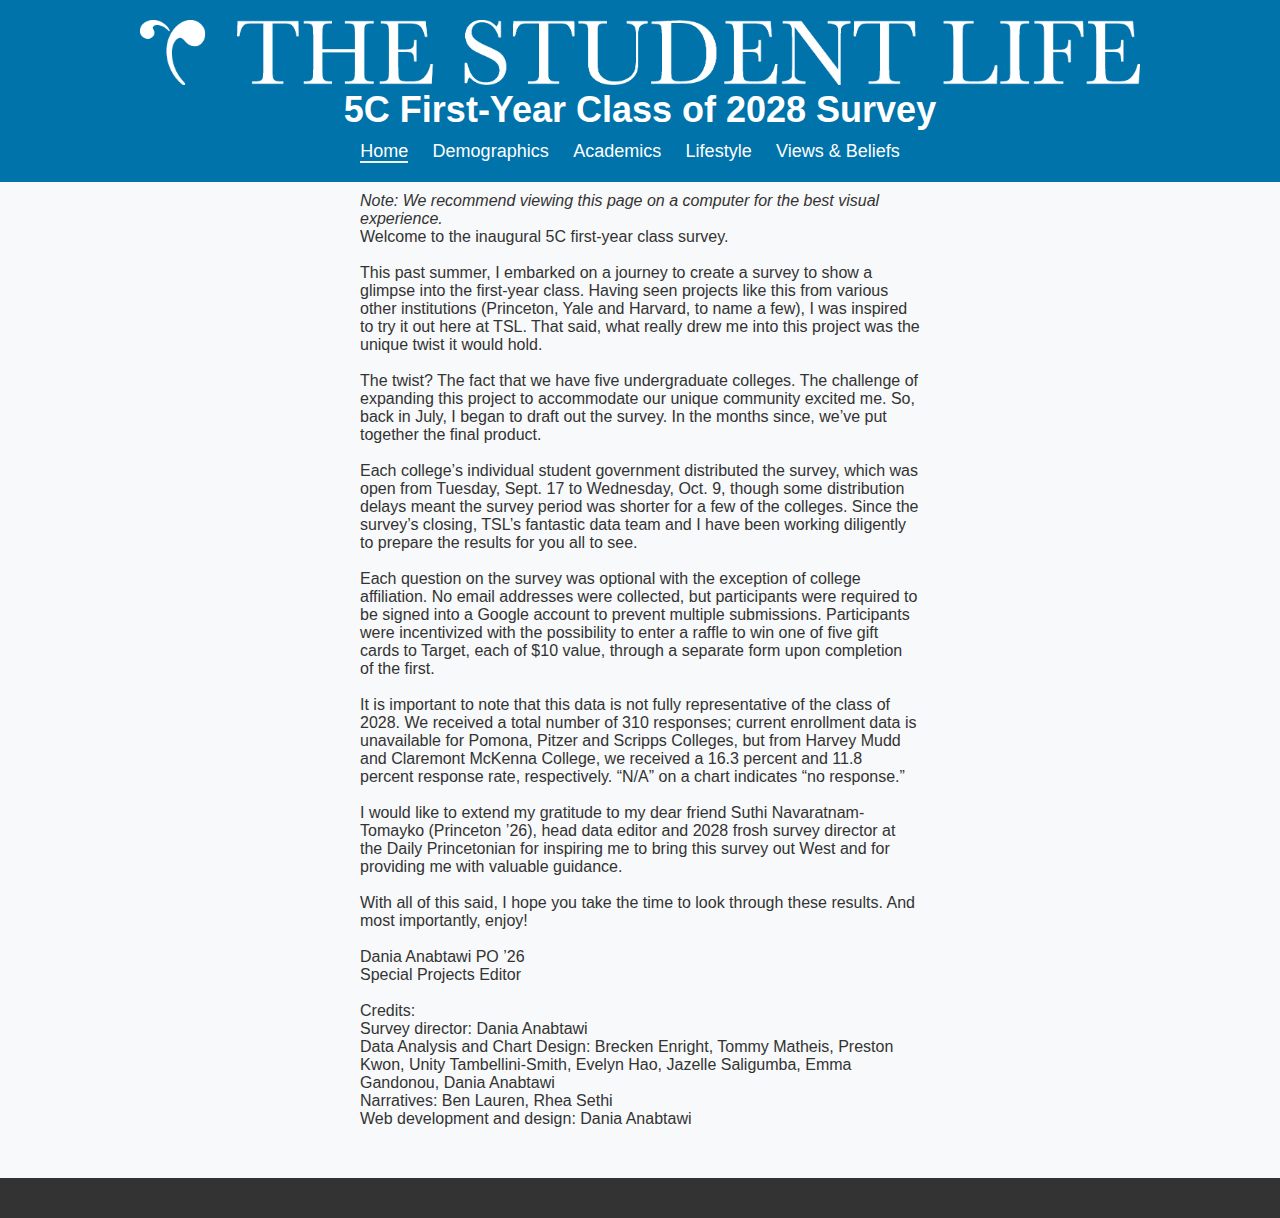
==== index.html @ a2ec7155 "Update index.html" ====
<!DOCTYPE html>
<html lang="en">
<head>
    <meta charset="UTF-8">
    <meta name="viewport" content="width=device-width, initial-scale=1.0">
    <title>5C First-Year Class of 2028 Survey - About</title>
    <link rel="stylesheet" href="styles.css">
</head>
<body>

    <header>
        <div class="container">
            <!-- Logo First -->
           <a href="https://www.tsl.news">
            <img src="logo.png" alt="Logo">
        </a>
 <style>
        header {
            text-align: center; /* Center the content inside the header */
        }

        header img {
            width: 1000px; /* Optional: Set the size of the image */
        }
      main {
            margin: 0 350px; /* Set left and right margins to 20px */
            padding: 10px;  /* Optional: Add padding if needed */
        }
    </style>

            <!-- Title -->
            <h1>5C First-Year Class of 2028 Survey</h1>

            <!-- Navigation Menu -->
            <nav>
                <ul class="main-nav">
                    <li><a href="index.html" class="active">Home</a></li>
                    <li><a href="demographics.html">Demographics</a></li>
                    <li><a href="academics.html">Academics</a></li>
                    <li><a href="lifestyle.html">Lifestyle</a></li>
                    <li><a href="views.html">Views & Beliefs</a></li>
                </ul>
            </nav>
        </div>
    </header>

</body>
</html>


    <main>
<i>Note: We recommend viewing this page on a computer for the best visual experience.</i> <br>
        Welcome to the inaugural 5C first-year class survey. <br><br>

This past summer, I embarked on a journey to create a survey to show a glimpse into the first-year class. Having seen projects like this from various other institutions (Princeton, Yale and Harvard, to name a few), I was inspired to try it out here at TSL. That said, what really drew me into this project was the unique twist it would hold. <br><br>

The twist? The fact that we have five undergraduate colleges. The challenge of expanding this project to accommodate our unique community excited me. So, back in July, I began to draft out the survey. In the months since, we’ve put together the final product. <br><br>

Each college’s individual student government distributed the survey, which was open from Tuesday, Sept. 17 to Wednesday, Oct. 9, though some distribution delays meant the survey period was shorter for a few of the colleges. Since the survey’s closing, TSL’s fantastic data team and I have been working diligently to prepare the results for you all to see.<br><br>

Each question on the survey was optional with the exception of college affiliation. No email addresses were collected, but participants were required to be signed into a Google account to prevent multiple submissions. Participants were incentivized with the possibility to enter a raffle to win one of five gift cards to Target, each of $10 value, through a separate form upon completion of the first.<br><br>

It is important to note that this data is not fully representative of the class of 2028. We received a total number of 310 responses; current enrollment data is unavailable for Pomona, Pitzer and Scripps Colleges, but from Harvey Mudd and Claremont McKenna College, we received a 16.3 percent and 11.8 percent response rate, respectively. “N/A” on a chart indicates “no response.” <br><br>

I would like to extend my gratitude to my dear friend Suthi Navaratnam-Tomayko (Princeton ’26), head data editor and 2028 frosh survey director at the Daily Princetonian for inspiring me to bring this survey out West and for providing me with valuable guidance. <br><br>

With all of this said, I hope you take the time to look through these results. And most importantly, enjoy!<br><br>

Dania Anabtawi PO ’26<br>
Special Projects Editor<br><br>

Credits:<br>
Survey director: Dania Anabtawi<br>
Data Analysis and Chart Design: Brecken Enright, Tommy Matheis, Preston Kwon, Unity Tambellini-Smith, Evelyn Hao, Jazelle Saligumba, Emma Gandonou, Dania Anabtawi<br>
Narratives: Ben Lauren, Rhea Sethi<br>
Web development and design: Dania Anabtawi<br>

    </main>

    <footer>
        <div class="container">
        </div>
    </footer>

    <script src="scripts.js"></script>
</body>
</html>
---- styles.css ----
/* General styles */
* {
    margin: 0;
    padding: 0;
    box-sizing: border-box;
}

body {
    font-family: Arial, sans-serif;
    background-color: #f8f9fa;
    color: #333;
}

.container {
    width: 90%;
    margin: 0 auto;
}

/* Header Styles */
header {
    background-color: #0073aa;
    color: white;
    padding: 20px 0;
}

header h1 {
    text-align: center;
    font-size: 36px;
    margin-bottom: 10px;
}

header .main-nav {
    text-align: center;
    list-style: none;
}

header .main-nav li {
    display: inline;
    margin-right: 20px;
}

header .main-nav li a {
    color: white;
    text-decoration: none;
    font-size: 18px;
}

header .main-nav li a:hover, header .main-nav li a.active {
    border-bottom: 2px solid #f0f0f0;
}

/* Main Section */
main {
    padding: 40px 0;
}

.intro {
    margin-bottom: 40px;
}

.intro h2 {
    font-size: 28px;
    margin-bottom: 20px;
}

.intro p {
    font-size: 18px;
    line-height: 1.6;
}

/* Tabs Section */
.tabs {
    margin-top: 30px;
}

.tab-nav ul {
    list-style: none;
    display: flex;
    justify-content: center;
    margin-bottom: 20px;
}

.tab-nav li {
    margin-right: 30px;
}

.tab-link {
    cursor: pointer;
    padding: 10px 20px;
    font-size: 18px;
    background-color: #e0e0e0;
    border-radius: 5px;
    transition: background-color 0.3s;
}

.tab-link:hover {
    background-color: #ccc;
}

.tab-link.active {
    background-color: #0073aa;
    color: white;
}

.tab-content {
    display: none;
}

.tab-panel.active {
    display: block;
}

footer {
    background-color: #333;
    color: white;
    text-align: center;
    padding: 20px 0;
    margin-top: 40px;
}

footer p {
    font-size: 14px;
}
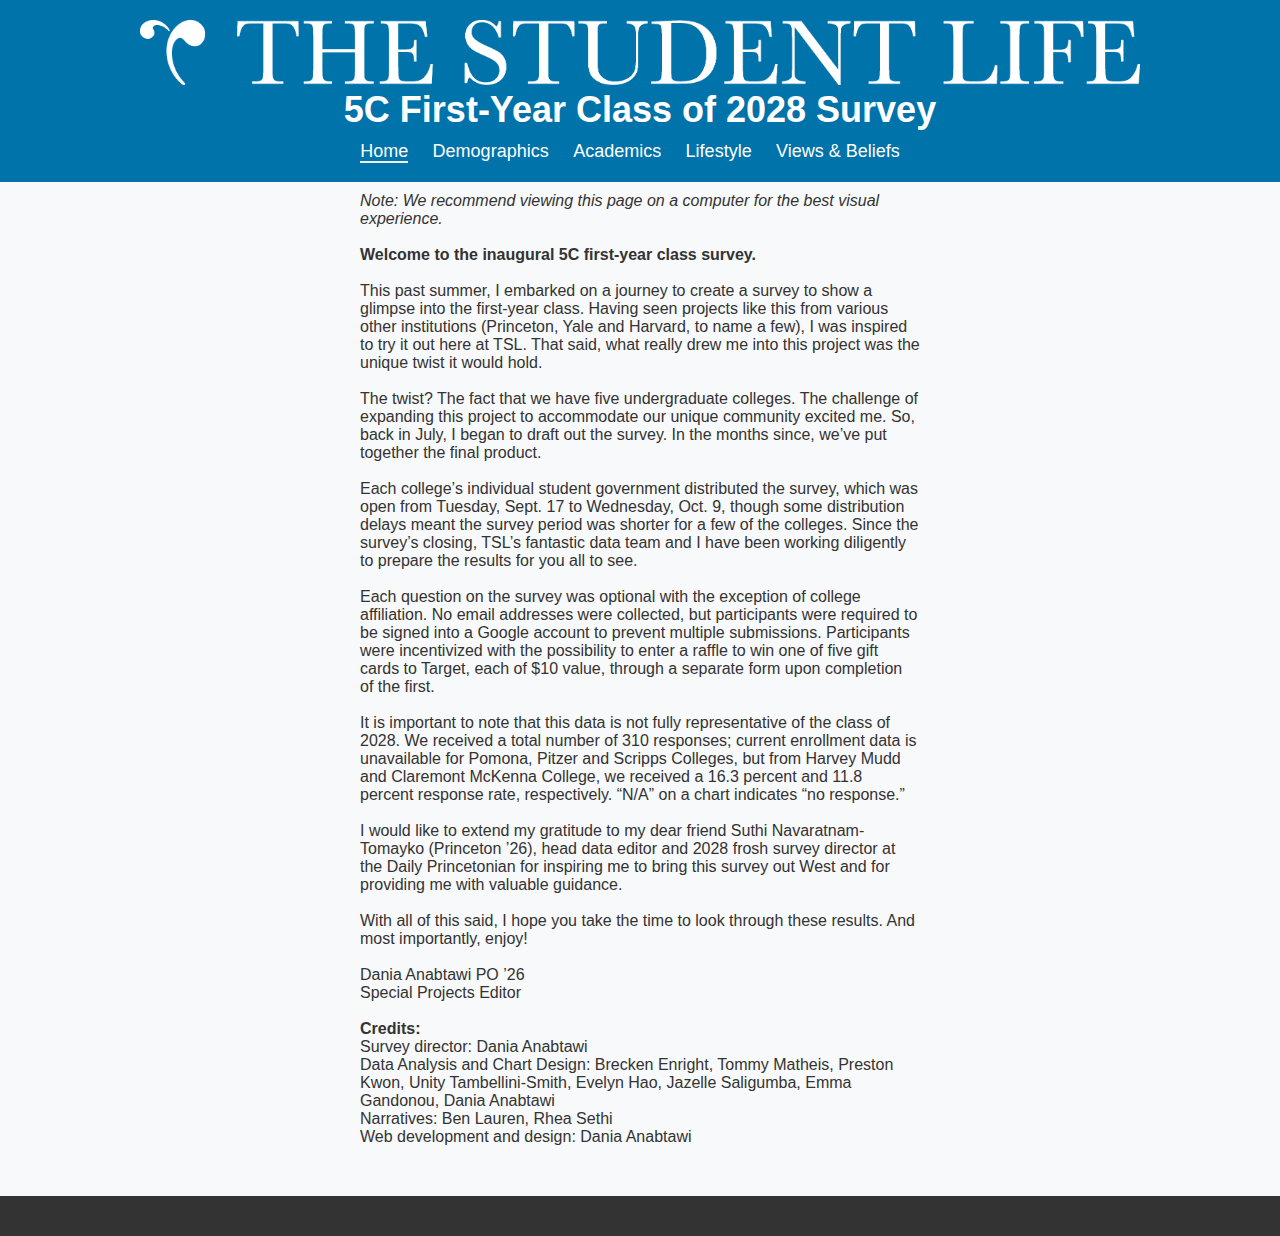
==== commit 7d8a95ff: "Update index.html" ====
--- a/index.html
+++ b/index.html
@@ -49,8 +49,8 @@
 
 
     <main>
-<i>Note: We recommend viewing this page on a computer for the best visual experience.</i> <br>
-        Welcome to the inaugural 5C first-year class survey. <br><br>
+<i>Note: We recommend viewing this page on a computer for the best visual experience.</i> <br><br>
+        <b>Welcome to the inaugural 5C first-year class survey.</b> <br><br>
 
 This past summer, I embarked on a journey to create a survey to show a glimpse into the first-year class. Having seen projects like this from various other institutions (Princeton, Yale and Harvard, to name a few), I was inspired to try it out here at TSL. That said, what really drew me into this project was the unique twist it would hold. <br><br>
 
@@ -69,7 +69,7 @@
 Dania Anabtawi PO ’26<br>
 Special Projects Editor<br><br>
 
-Credits:<br>
+<b>Credits:</b><br>
 Survey director: Dania Anabtawi<br>
 Data Analysis and Chart Design: Brecken Enright, Tommy Matheis, Preston Kwon, Unity Tambellini-Smith, Evelyn Hao, Jazelle Saligumba, Emma Gandonou, Dania Anabtawi<br>
 Narratives: Ben Lauren, Rhea Sethi<br>
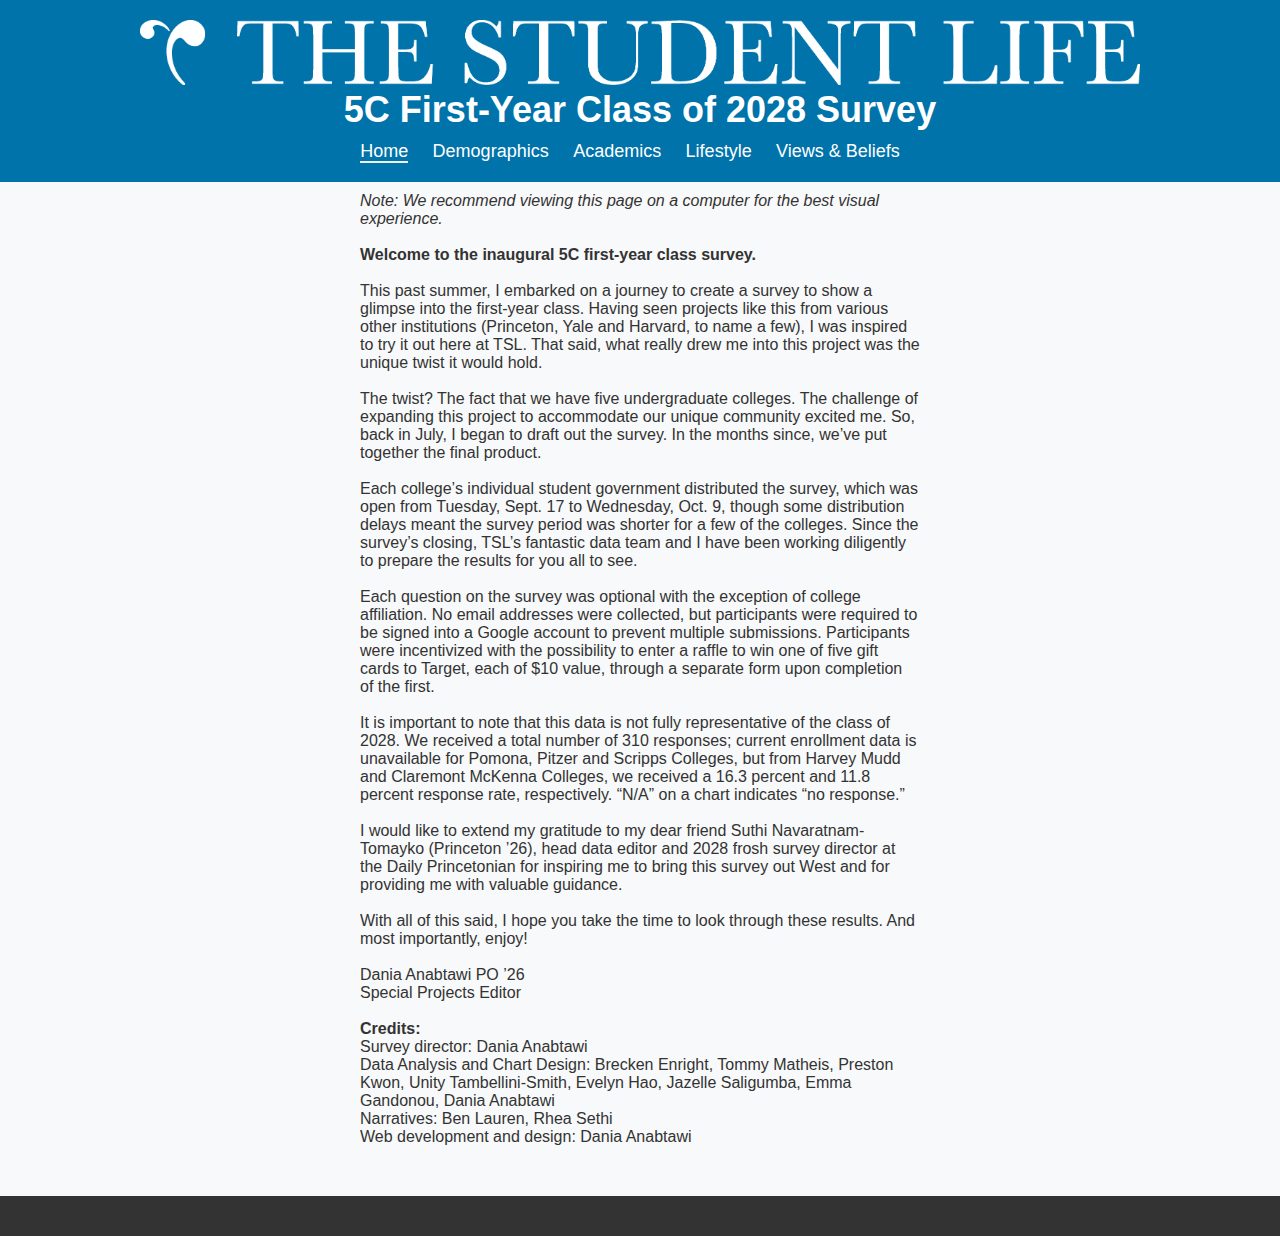
==== commit 5df66232: "Update index.html" ====
--- a/index.html
+++ b/index.html
@@ -60,7 +60,7 @@
 
 Each question on the survey was optional with the exception of college affiliation. No email addresses were collected, but participants were required to be signed into a Google account to prevent multiple submissions. Participants were incentivized with the possibility to enter a raffle to win one of five gift cards to Target, each of $10 value, through a separate form upon completion of the first.<br><br>
 
-It is important to note that this data is not fully representative of the class of 2028. We received a total number of 310 responses; current enrollment data is unavailable for Pomona, Pitzer and Scripps Colleges, but from Harvey Mudd and Claremont McKenna College, we received a 16.3 percent and 11.8 percent response rate, respectively. “N/A” on a chart indicates “no response.” <br><br>
+It is important to note that this data is not fully representative of the class of 2028. We received a total number of 310 responses; current enrollment data is unavailable for Pomona, Pitzer and Scripps Colleges, but from Harvey Mudd and Claremont McKenna Colleges, we received a 16.3 percent and 11.8 percent response rate, respectively. “N/A” on a chart indicates “no response.” <br><br>
 
 I would like to extend my gratitude to my dear friend Suthi Navaratnam-Tomayko (Princeton ’26), head data editor and 2028 frosh survey director at the Daily Princetonian for inspiring me to bring this survey out West and for providing me with valuable guidance. <br><br>
 
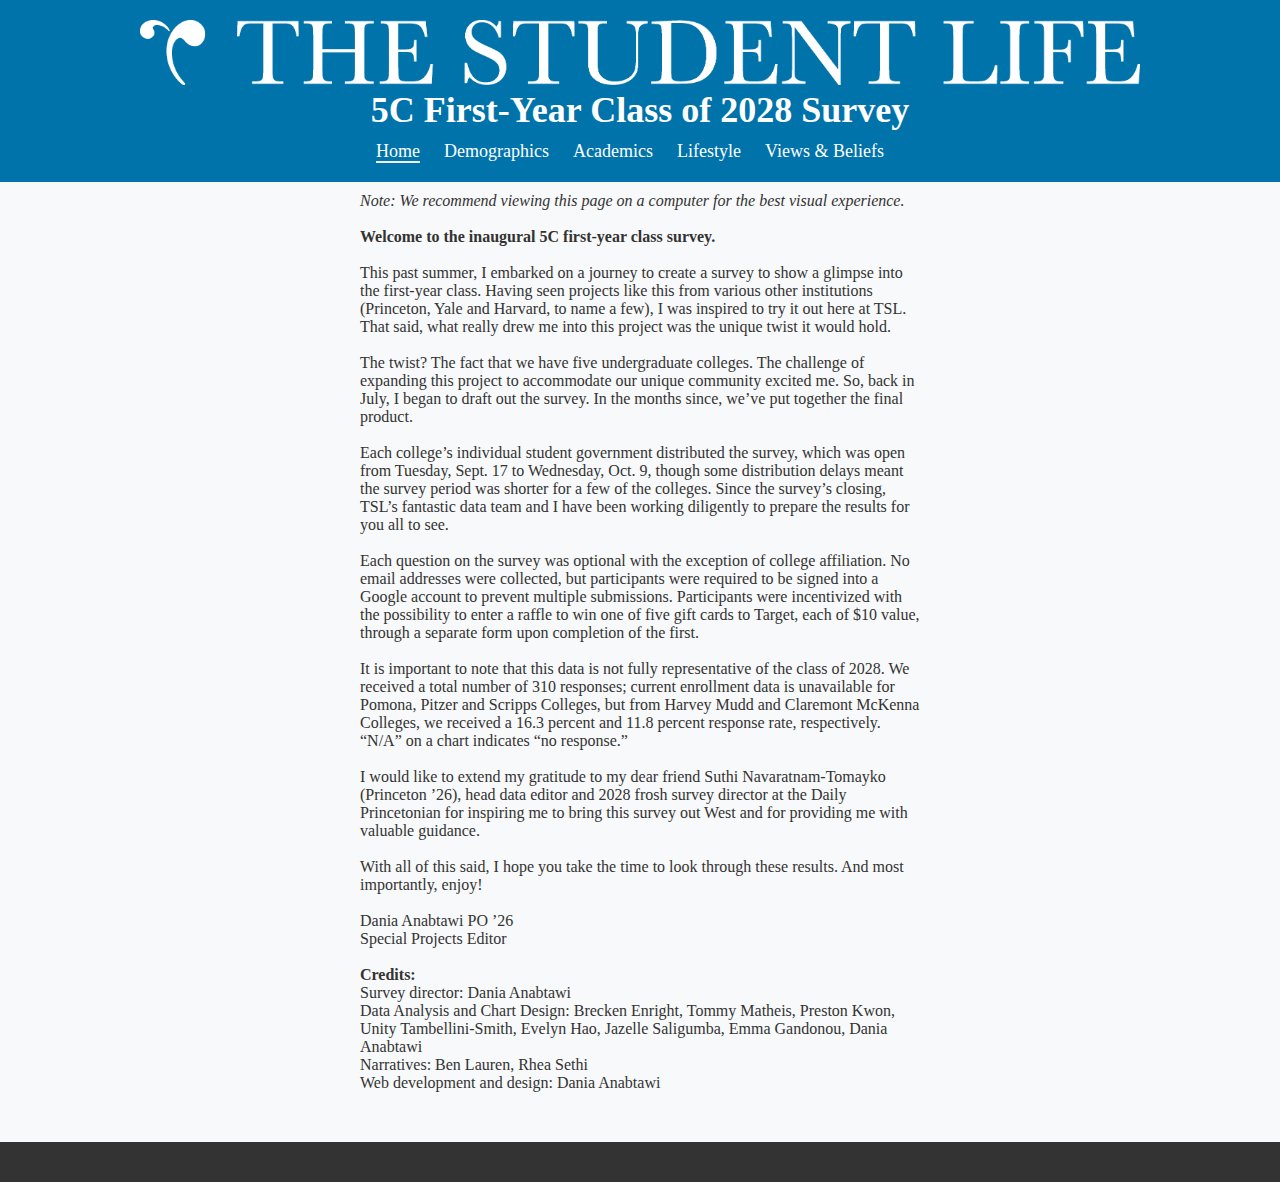
==== commit 08a48fba: "Update index.html" ====
--- a/index.html
+++ b/index.html
@@ -4,6 +4,7 @@
     <meta charset="UTF-8">
     <meta name="viewport" content="width=device-width, initial-scale=1.0">
     <title>5C First-Year Class of 2028 Survey - About</title>
+    <link rel="icon" type="image/x-icon" href="tsllogo.png">
     <link rel="stylesheet" href="styles.css">
 </head>
 <body>
--- a/styles.css
+++ b/styles.css
@@ -6,7 +6,7 @@
 }
 
 body {
-    font-family: Arial, sans-serif;
+    font-family: 'Palatino', serif;
     background-color: #f8f9fa;
     color: #333;
 }
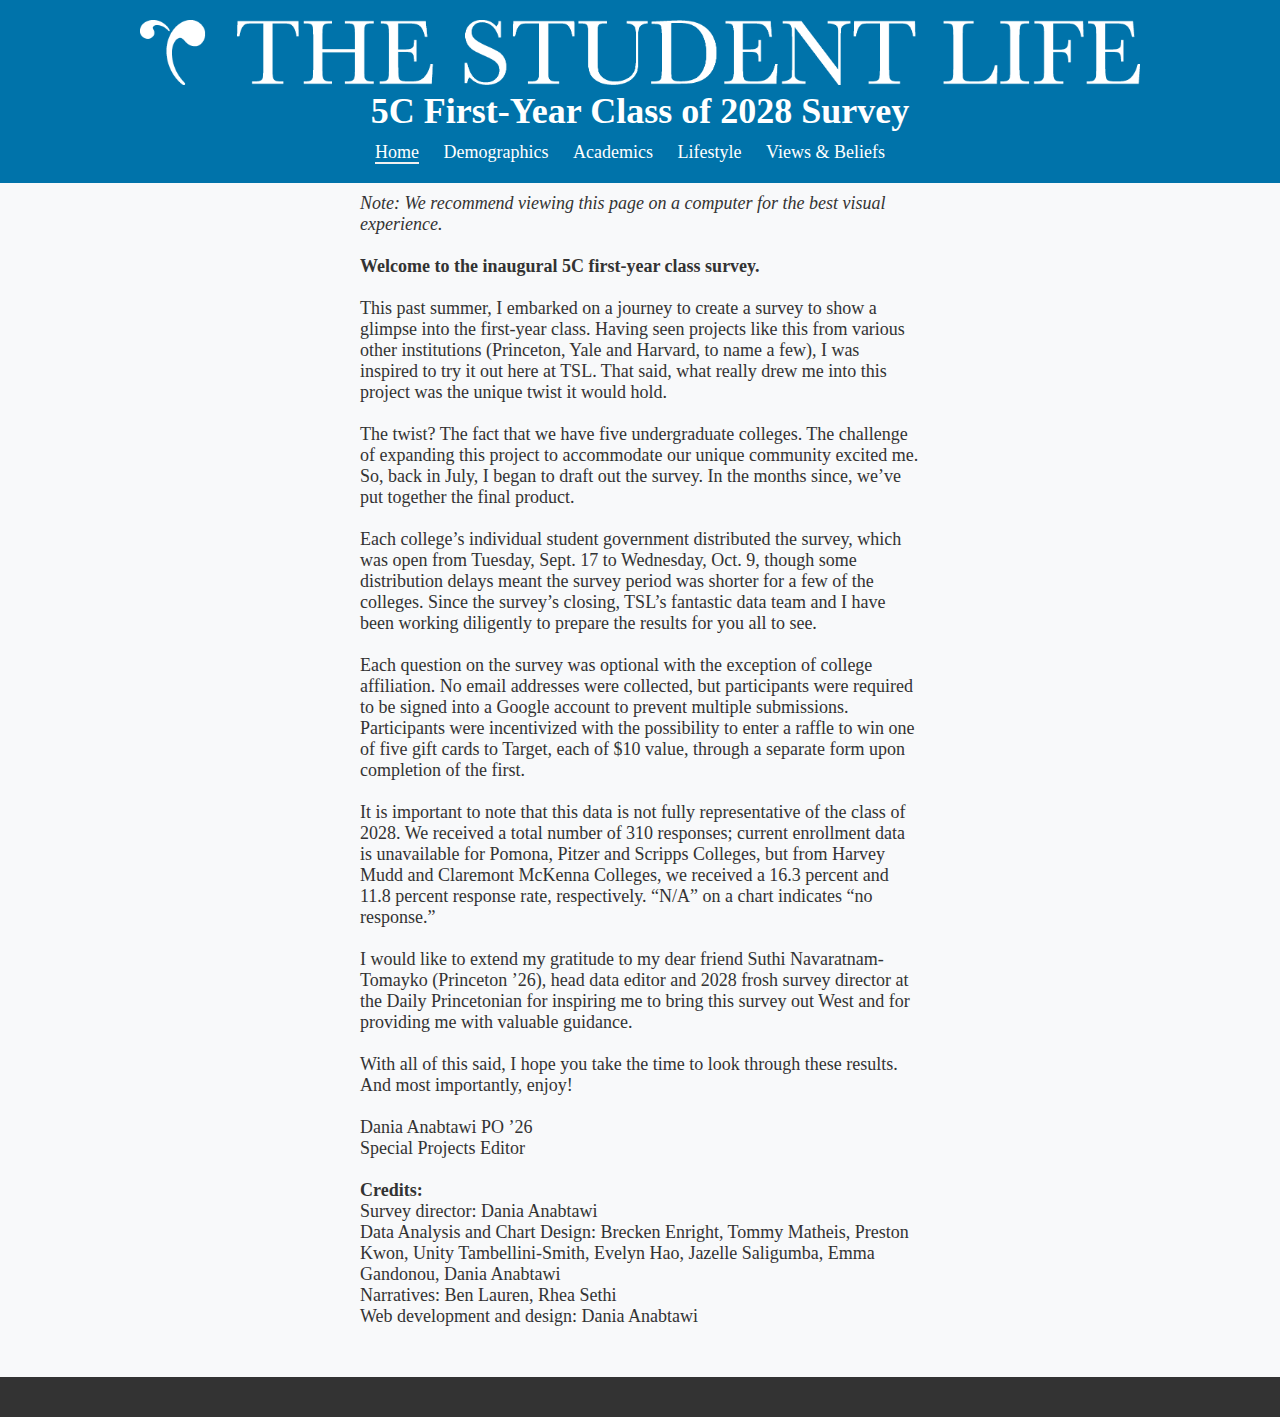
==== commit 55c6d268: "Update index.html" ====
--- a/index.html
+++ b/index.html
@@ -1,6 +1,7 @@
 <!DOCTYPE html>
 <html lang="en">
 <head>
+    <meta name="viewport" content="width=device-width, initial-scale=1.0">
     <meta charset="UTF-8">
     <meta name="viewport" content="width=device-width, initial-scale=1.0">
     <title>5C First-Year Class of 2028 Survey - About</title>
--- a/styles.css
+++ b/styles.css
@@ -1,4 +1,18 @@
 /* General styles */
+/* For screens wider than 600px (e.g., tablets and desktop) */
+@media (min-width: 600px) {
+  body {
+    font-size: 18px;
+  }
+}
+
+/* For screens smaller than 600px (e.g., mobile phones) */
+@media (max-width: 599px) {
+  body {
+    font-size: 16px;
+  }
+}
+
 * {
     margin: 0;
     padding: 0;
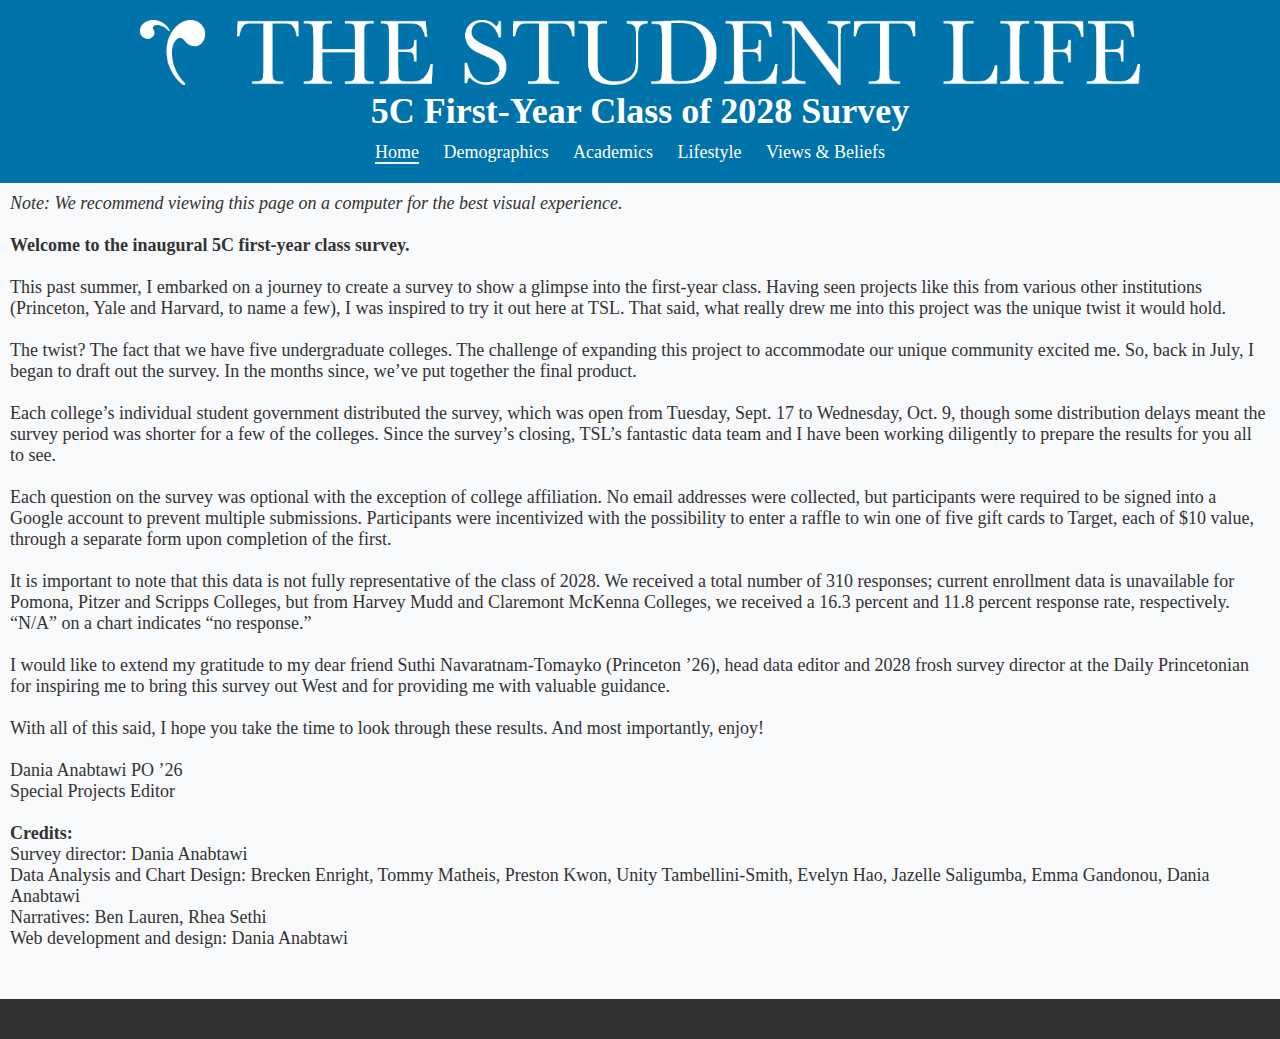
==== commit 7e4f9d82: "Update index.html" ====
--- a/index.html
+++ b/index.html
@@ -25,7 +25,6 @@
             width: 1000px; /* Optional: Set the size of the image */
         }
       main {
-            margin: 0 350px; /* Set left and right margins to 20px */
             padding: 10px;  /* Optional: Add padding if needed */
         }
     </style>
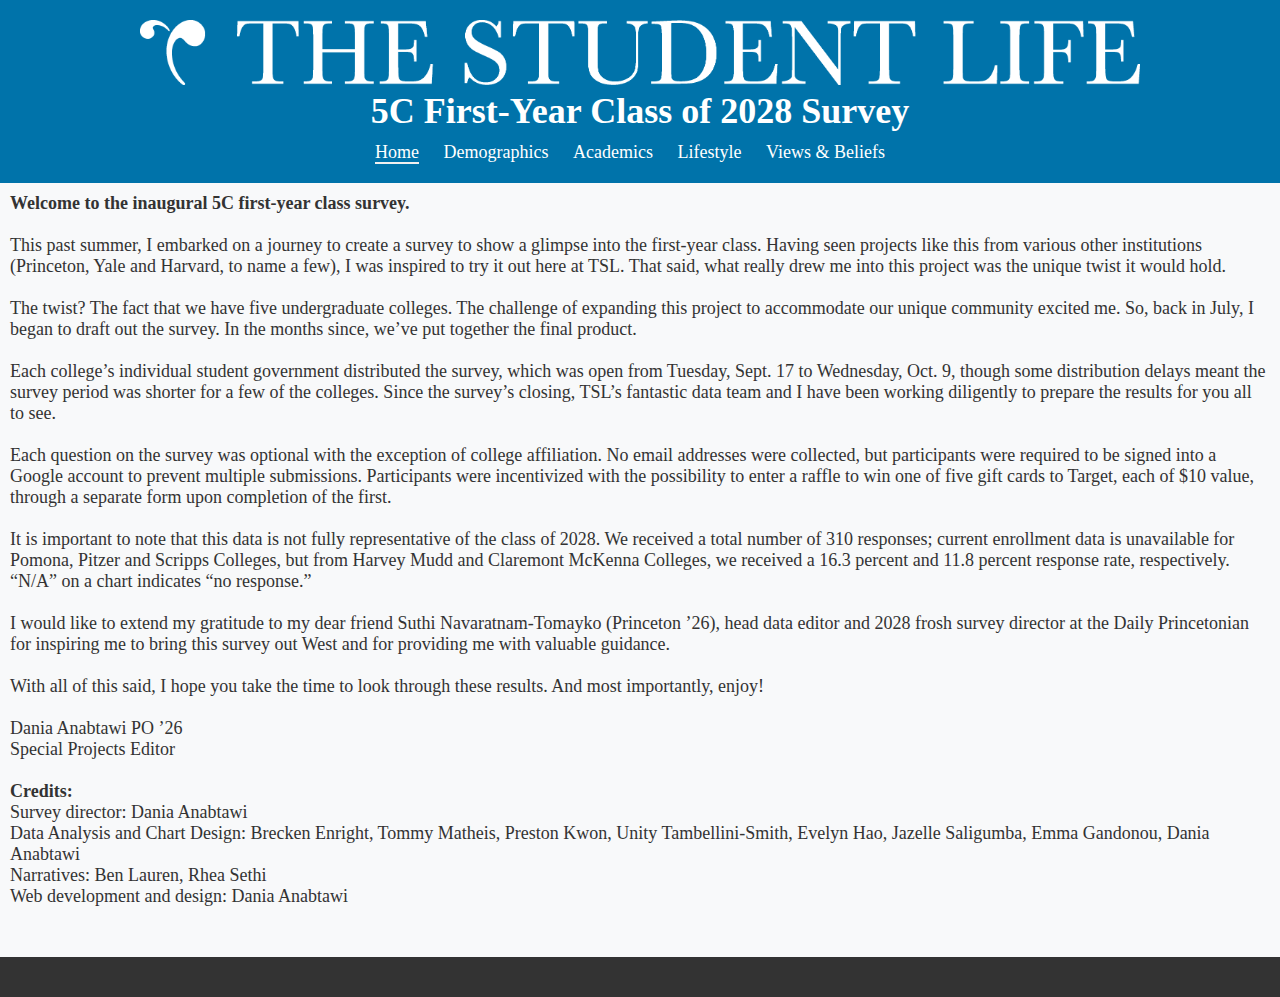
==== commit f7d699c7: "Update index.html" ====
--- a/index.html
+++ b/index.html
@@ -50,7 +50,6 @@
 
 
     <main>
-<i>Note: We recommend viewing this page on a computer for the best visual experience.</i> <br><br>
         <b>Welcome to the inaugural 5C first-year class survey.</b> <br><br>
 
 This past summer, I embarked on a journey to create a survey to show a glimpse into the first-year class. Having seen projects like this from various other institutions (Princeton, Yale and Harvard, to name a few), I was inspired to try it out here at TSL. That said, what really drew me into this project was the unique twist it would hold. <br><br>
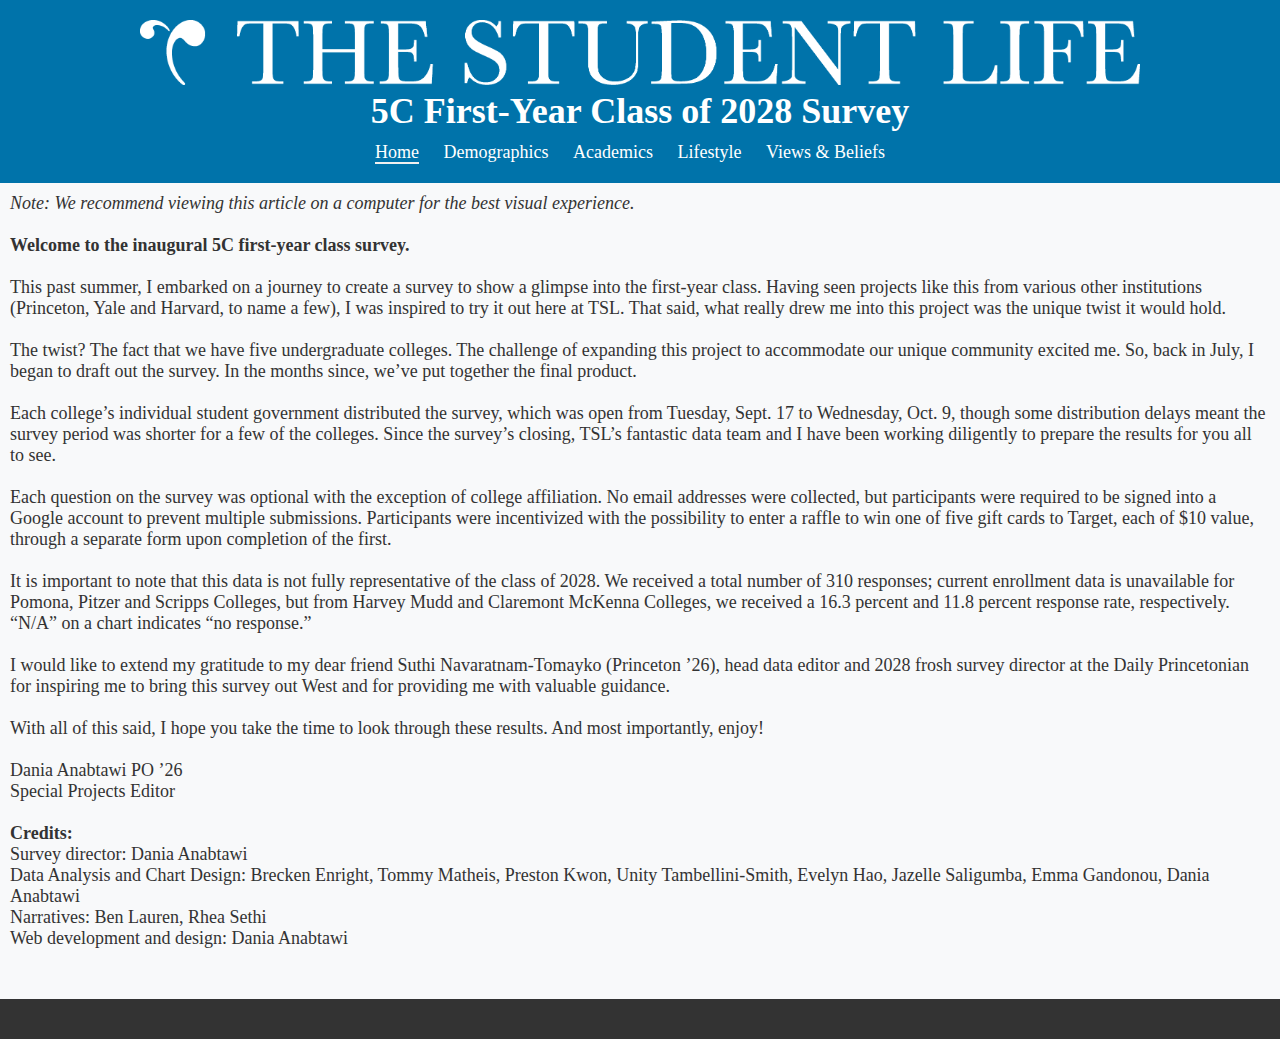
==== commit c0caabff: "Update index.html" ====
--- a/index.html
+++ b/index.html
@@ -50,6 +50,7 @@
 
 
     <main>
+        <i>Note: We recommend viewing this article on a computer for the best visual experience.</i> <br><br>
         <b>Welcome to the inaugural 5C first-year class survey.</b> <br><br>
 
 This past summer, I embarked on a journey to create a survey to show a glimpse into the first-year class. Having seen projects like this from various other institutions (Princeton, Yale and Harvard, to name a few), I was inspired to try it out here at TSL. That said, what really drew me into this project was the unique twist it would hold. <br><br>
